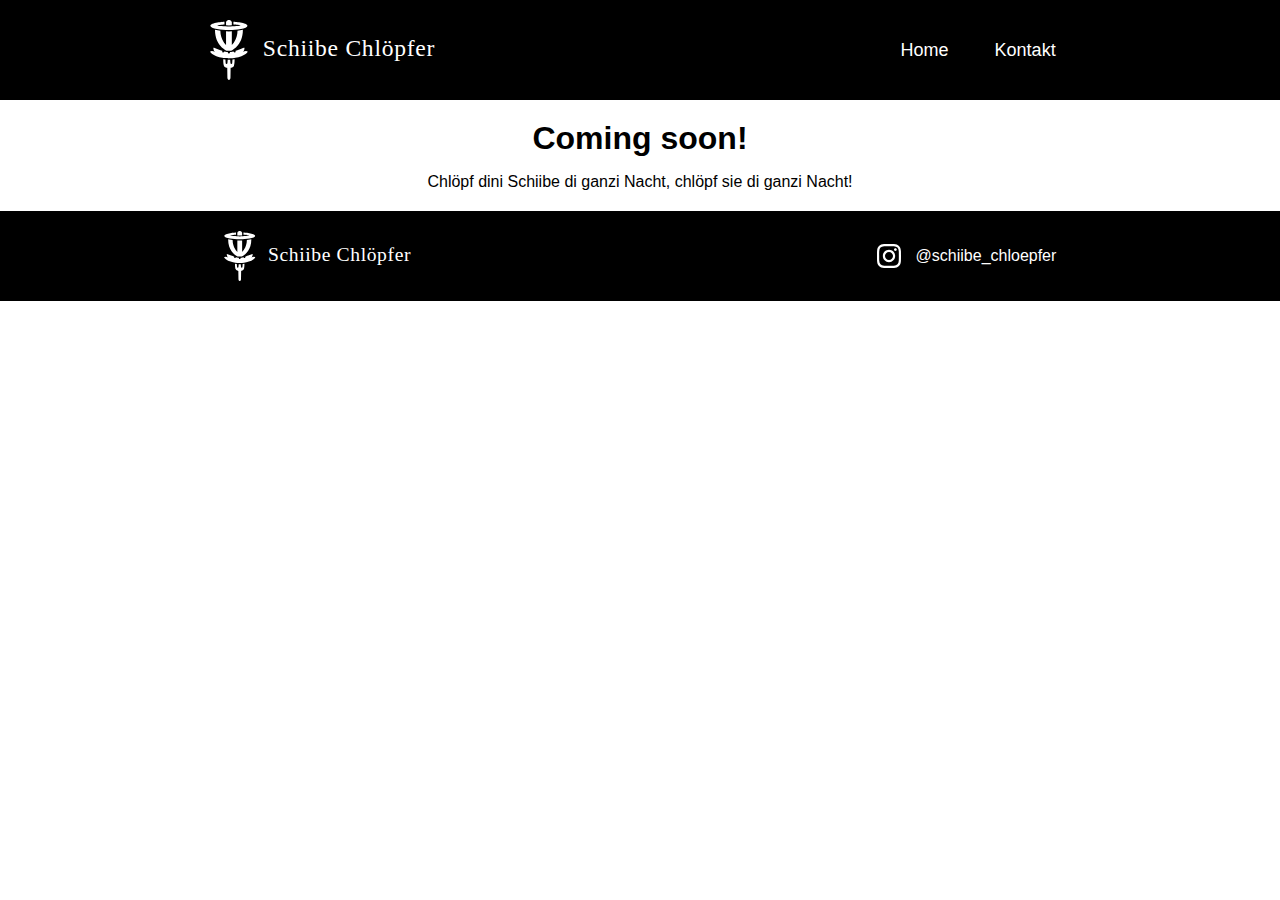
==== index.html @ 63c5a260 "Resolve menu bug" ====
<!doctype html>
<html lang=de>
    <head>
        <meta charset=utf-8>
        <meta name="viewport" content="width=device-width, initial-scale=1.0" />
        <title>Schiibe Chlöpfer</title>
        <script src="js/loadConent.js"></script>
        <link rel="stylesheet" href="css/styles.css">
    </head>
    <body>
        <header>
            <nav class="navbar">
                <!-- Header-Logo -->
                <img class="logo" id="headerLogo"
                    src="img/SchiibeChloepfer_Logo_V2_text_transparent.svg"
                    alt="Schiibe Chlöpfer Logo"
                    onclick="load_content('home')"/>
                
                <!-- Hamburger checkbox (using checkbox hack) -->
                <input type="checkbox" class="hamburger" id="checkbox_toggle" />
                <label for="checkbox_toggle" class="hamburger">&#9776;</label>
                
                <!-- Navigation menus -->
                <ul class="menu" id="menu">
                    <li><a onclick="load_content('home')">Home</a></li>
                    <li><a onclick="load_content('kontakt')"> Kontakt</a></li>
                </ul>
            </nav>
        </header>
        <main id="content">
            <!-- The content will be loaded here -->
        </main>
        <footer>
            <!-- Footer-Logo -->
            <img class="logo" id="footerLogo"
                    src="img/SchiibeChloepfer_Logo_V2_text_transparent.svg"
                    alt="Schiibe Chlöpfer Logo"
                    onclick="load_content('home')"/>
            <!-- Instagram-Link -->
            <a href="https://www.instagram.com/schiibe_chloepfer/" class="logo" id="instagramLogo">
                <img src="img/InstagramLogo.svg" alt="Instagram Logo"/>
                <p>@schiibe_chloepfer</p>
            </a>
        </footer>
    </body>
</html>
---- css/styles.css ----
/* ########## Default width ##########*/

/* ---------- Utilities ---------- */
* {
    margin: 0;
    padding: 0;
    box-sizing: border-box;
}

body {
    font-family: sans-serif;
}

li {
    list-style: none;
}

/* ---------- Header and Navigation  ---------- */

/* Navbar */
.navbar {
    display: flex;
    flex-wrap: nowrap;
    flex-direction: row;
    align-items: center;
    justify-content: space-around;
    padding: 20px;
    background-color: black;
    color: white;
}

/* Logo */
#headerLogo {
    height: 60px;
}

#headerLogo:hover{
    cursor: pointer;
}

/* Menu */
.menu {
    display: flex;
    gap: 1em;
    font-size: 18px;
    color: white;
    background-color:black;
}

.menu li:hover {
    cursor: pointer;
    background-color: #4c9e9e;
    border-radius: 5px;
    transition: 0.3s ease;
}

.menu li {
    padding: 5px 14px;
    user-select: none;
    -webkit-user-select: none;
    -webkit-touch-callout: none;
    -moz-user-select: none;
    -ms-user-select: none;
}

/* Checkbox */
input[type=checkbox] {
    display: none;
} 

.hamburger {
    display: none;
    font-size: 24px;
    user-select: none;
}

/* ---------- Main  ---------- */
main {
    display: flex;
    flex-direction: column;
    justify-content: space-around;
    align-items: center;
    padding: 20px;
    gap: 1em;
}

/* ---------- Footer ----------*/
footer {
    display: flex;
    flex-wrap: nowrap;
    flex-direction: row;
    align-items: center;
    justify-content: space-around;
    padding: 20px;
    background-color: black;
    color: white;
}

#footerLogo {
    height: 50px;
}

#footerLogo:hover {
    cursor: pointer;
}

#instagramLogo{
    height: 30px;
    display: flex;
    flex-direction: row;
    color: white;
    text-decoration: none;
    gap: 0.9em;
    align-items: center;
}

/* ########## 768px width ########## */
@media (max-width: 768px) {
    /* ---------- Header and Navigation  ---------- */
    /* Navbar */
    .navbar {
        flex-wrap: wrap;
        gap: 1em;
    }

    /* Menu */
    .menu {
        display: none;
        flex-direction: column;
        right: 0;
        left: 0;
        text-align: center;
        padding: 16px 0;
        flex-basis: 100%;
    }

    .menu li:hover {
        display: inline-block;
        background-color:#4c9e9e;
        transition: 0.3s ease;
    }

    .menu li + li {
        margin-top: 12px;
    }

    /* Checkbox */
    input[type=checkbox]:checked ~ .menu {
        display: flex;
    }

    .hamburger {
        display: flex;
    }

    /* ---------- Footer ----------*/
    footer {
        flex-wrap: wrap;
        gap: 1em;
    }
}

/* ########## 370px width ##########*/
@media (max-width: 370px) {
    /* ---------- Header and Navigation  ---------- */
    #headerLogo {
        width: 100%;
    }

    .menu {
        text-align: center;
    }

    /* ---------- Footer ----------*/
    #footerLogo {
        width: 100%;
    }

    #instagramLogo {
        display: flex;
        flex-wrap: wrap;
        justify-content: space-around;
        
    }

    #instagramLogo p{
        font-size: 7vw;
    }

}

/* ########## Dark mode ########## */
@media (prefers-color-scheme: dark) {
	body {
		background-color: #323232;
		color: white;
	}
}
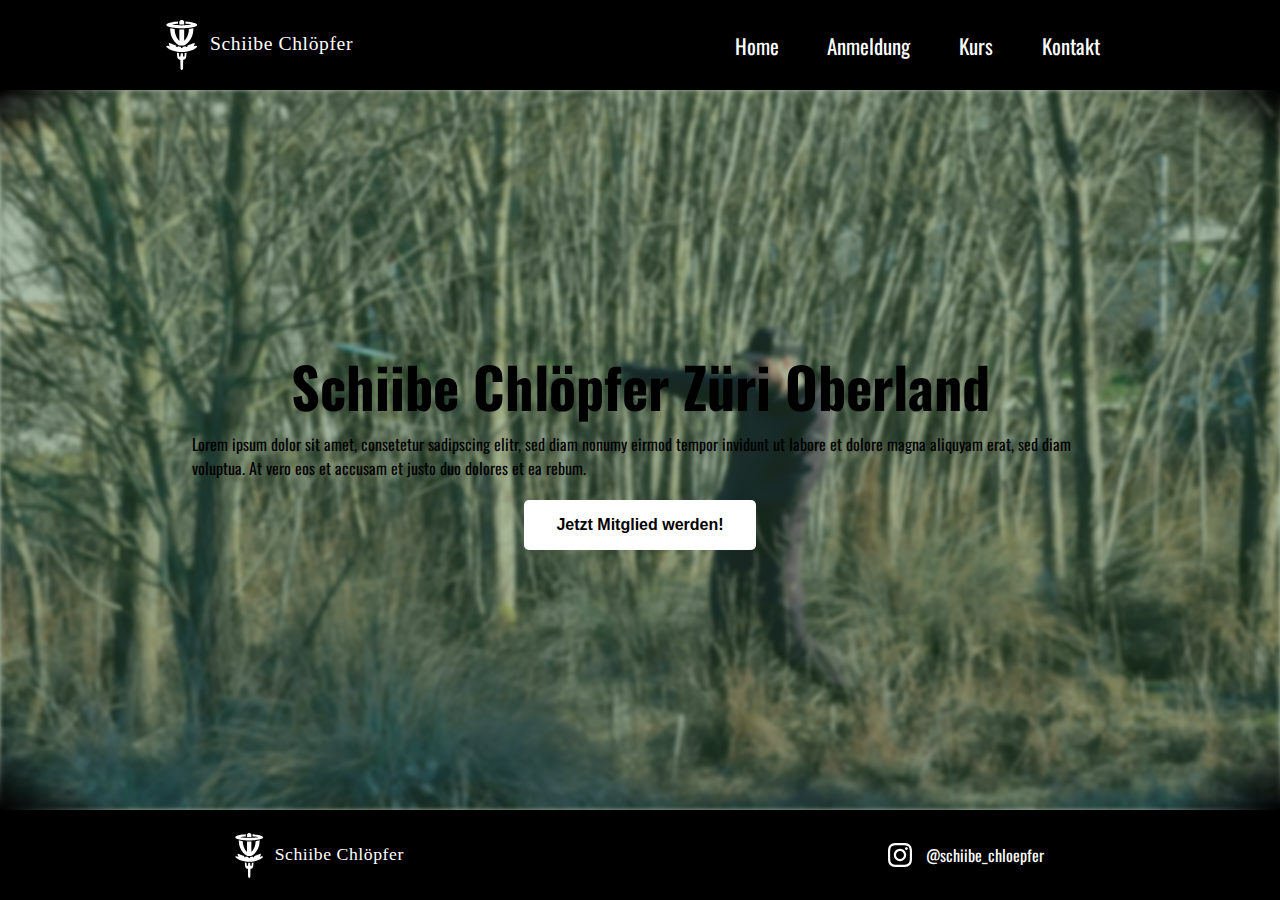
==== commit cec3a1bb: "Add htmls and responsiveness to latest changes" ====
--- a/index.html
+++ b/index.html
@@ -6,26 +6,29 @@
         <title>Schiibe Chlöpfer</title>
         <script src="js/loadConent.js"></script>
         <link rel="stylesheet" href="css/styles.css">
+        <link rel="preconnect" href="https://fonts.googleapis.com">
+        <link rel="preconnect" href="https://fonts.gstatic.com" crossorigin>
+        <link href="https://fonts.googleapis.com/css2?family=Oswald&display=swap" rel="stylesheet">
     </head>
     <body>
         <header>
-            <nav class="navbar">
-                <!-- Header-Logo -->
-                <img class="logo" id="headerLogo"
-                    src="img/SchiibeChloepfer_Logo_V2_text_transparent.svg"
-                    alt="Schiibe Chlöpfer Logo"
-                    onclick="load_content('home')"/>
-                
-                <!-- Hamburger checkbox (using checkbox hack) -->
-                <input type="checkbox" class="hamburger" id="checkbox_toggle" />
-                <label for="checkbox_toggle" class="hamburger">&#9776;</label>
-                
-                <!-- Navigation menus -->
-                <ul class="menu" id="menu">
-                    <li><a onclick="load_content('home')">Home</a></li>
-                    <li><a onclick="load_content('kontakt')"> Kontakt</a></li>
-                </ul>
-            </nav>
+            <!-- Header-Logo -->
+            <img class="logo" id="headerLogo"
+                src="img/SchiibeChloepfer_Logo_V2_text_transparent.svg"
+                alt="Schiibe Chlöpfer Logo"
+                onclick="load_content('home')"/>
+            
+            <!-- Hamburger checkbox (using checkbox hack) -->
+            <input type="checkbox" class="hamburger" id="checkbox_toggle" />
+            <label for="checkbox_toggle" class="hamburger">&#9776;</label>
+            
+            <!-- Navigation menus -->
+            <ul class="menu" id="menu">
+                <li><a onclick="load_content('home')">Home</a></li>
+                <li><a onclick="load_content('join')">Anmeldung</a></li>
+                <li><a onclick="load_content('course')">Kurs</a></li>
+                <li><a onclick="load_content('kontakt')">Kontakt</a></li>
+            </ul>
         </header>
         <main id="content">
             <!-- The content will be loaded here -->
--- a/css/styles.css
+++ b/css/styles.css
@@ -8,7 +8,11 @@
 }
 
 body {
-    font-family: sans-serif;
+    font-family: 'Oswald', sans-serif;
+    overflow-x: hidden;
+    display: flex;
+    flex-direction: column;
+    min-height: 100vh;
 }
 
 li {
@@ -18,7 +22,7 @@
 /* ---------- Header and Navigation  ---------- */
 
 /* Navbar */
-.navbar {
+header {
     display: flex;
     flex-wrap: nowrap;
     flex-direction: row;
@@ -27,11 +31,14 @@
     padding: 20px;
     background-color: black;
     color: white;
+    width: 100%;
+    min-height: 10vh;
+    gap: 1em;
 }
 
 /* Logo */
 #headerLogo {
-    height: 60px;
+    max-height: 50px
 }
 
 #headerLogo:hover{
@@ -45,6 +52,7 @@
     font-size: 18px;
     color: white;
     background-color:black;
+    font-size: 1.3rem;
 }
 
 .menu li:hover {
@@ -76,16 +84,13 @@
 
 /* ---------- Main  ---------- */
 main {
-    display: flex;
-    flex-direction: column;
-    justify-content: space-around;
-    align-items: center;
-    padding: 20px;
-    gap: 1em;
+    --main-min-height: 80vh;
+    min-height: var(--main-min-height);
 }
 
 /* ---------- Footer ----------*/
 footer {
+    position: relative;
     display: flex;
     flex-wrap: nowrap;
     flex-direction: row;
@@ -94,17 +99,18 @@
     padding: 20px;
     background-color: black;
     color: white;
+    min-height: 10vh;
 }
 
 #footerLogo {
-    height: 50px;
+    height: 5vh;
 }
 
 #footerLogo:hover {
     cursor: pointer;
 }
 
-#instagramLogo{
+#instagramLogo {
     height: 30px;
     display: flex;
     flex-direction: row;
@@ -112,15 +118,98 @@
     text-decoration: none;
     gap: 0.9em;
     align-items: center;
+}
+
+/* ---------- Content ----------*/
+.background {
+    min-height: var(--main-min-height);
+    position: relative;
+}
+
+.background::before {
+    
+    background-image: url("../img/AndiDiscGolfWurf.jpg");
+    background-size: cover;
+    background-position: center;
+    position: absolute;
+    z-index: -1;
+    content: "";
+    width: 100%;
+    height: 100%;
+    --blur: 2px;
+    filter: blur(var(--blur));
+    -webkit-filter: blur(var(--blur));
+}
+
+.backgroundOverlay {
+    min-height: var(--main-min-height);
+    width: 100%;
+    background-image: radial-gradient(rgba(48, 94, 44, 0.4) 90%, black);
+    display: flex;
+    justify-content: space-around;
+}
+
+.foreground {
+    display: flex;
+    align-items: center;
+    justify-content: center;
+    flex-direction: column;
+    gap: 20px;
+    max-width: 70vw;
+}
+
+.foregroundText {
+    display: flex;
+    align-items: center;
+    justify-content: space-around;
+    flex-direction: column;
+    gap: 10px;
+}
+
+.foregroundTitle {
+    font-size: 3.5rem;
+    text-align: center;
+    line-height: 1.3;
+}
+
+.foregroundButtonArea {
+    display: flex;
+}
+
+.foregroundCallToActionButton {
+    background-color: white;
+    border-radius: 5px;
+    border: none;
+    color: black;
+    padding: 16px 32px;
+    text-align: center;
+    font-size: 1rem;
+    font-weight: bold;
+    transition: 0.3s;
+}
+  
+.foregroundCallToActionButton:hover {
+    background-color: black;
+    color: white;
 }
 
 /* ########## 768px width ########## */
 @media (max-width: 768px) {
     /* ---------- Header and Navigation  ---------- */
+
     /* Navbar */
-    .navbar {
+    header {
         flex-wrap: wrap;
         gap: 1em;
+        min-height: 16vh;
+    } 
+
+    main {
+        --main-min-height: 74vh;
+    }
+
+    #headerLogo {
+        width: 100%;
     }
 
     /* Menu */
@@ -136,7 +225,7 @@
 
     .menu li:hover {
         display: inline-block;
-        background-color:#4c9e9e;
+        background-color:white;
         transition: 0.3s ease;
     }
 
@@ -161,17 +250,22 @@
 }
 
 /* ########## 370px width ##########*/
-@media (max-width: 370px) {
+@media (max-width: 480px) {
     /* ---------- Header and Navigation  ---------- */
-    #headerLogo {
-        width: 100%;
-    }
-
     .menu {
         text-align: center;
     }
 
+    /* ---------- Main ---------- */
+    main {
+        --main-min-height: 67vh;
+    }
+
     /* ---------- Footer ----------*/
+    footer {
+        min-height: 17vh;
+    }
+
     #footerLogo {
         width: 100%;
     }
@@ -180,13 +274,12 @@
         display: flex;
         flex-wrap: wrap;
         justify-content: space-around;
-        
+        height: 0,8rem;
     }
 
     #instagramLogo p{
         font-size: 7vw;
     }
-
 }
 
 /* ########## Dark mode ########## */
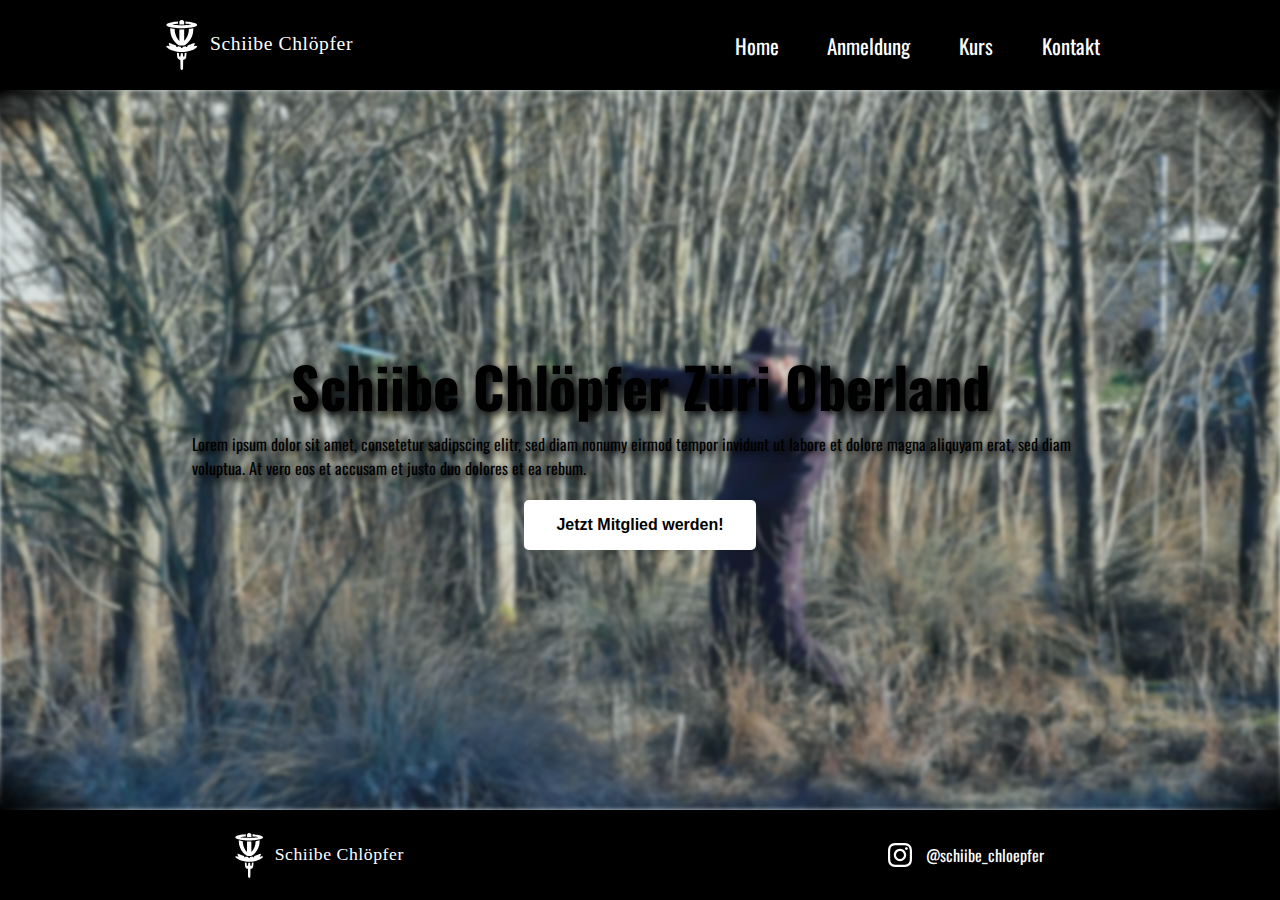
==== commit a342bb47: "Add join form" ====
--- a/index.html
+++ b/index.html
@@ -5,10 +5,12 @@
         <meta name="viewport" content="width=device-width, initial-scale=1.0" />
         <title>Schiibe Chlöpfer</title>
         <script src="js/loadConent.js"></script>
+        <script src="js/sendEmail.js"></script>
         <link rel="stylesheet" href="css/styles.css">
         <link rel="preconnect" href="https://fonts.googleapis.com">
         <link rel="preconnect" href="https://fonts.gstatic.com" crossorigin>
         <link href="https://fonts.googleapis.com/css2?family=Oswald&display=swap" rel="stylesheet">
+        <script src="https://smtpjs.com/v3/smtp.js"></script>
     </head>
     <body>
         <header>
--- a/css/styles.css
+++ b/css/styles.css
@@ -57,7 +57,8 @@
 
 .menu li:hover {
     cursor: pointer;
-    background-color: #4c9e9e;
+    background-color: white;
+    color: black;
     border-radius: 5px;
     transition: 0.3s ease;
 }
@@ -72,7 +73,7 @@
 }
 
 /* Checkbox */
-input[type=checkbox] {
+#checkbox_toggle {
     display: none;
 } 
 
@@ -127,8 +128,6 @@
 }
 
 .background::before {
-    
-    background-image: url("../img/AndiDiscGolfWurf.jpg");
     background-size: cover;
     background-position: center;
     position: absolute;
@@ -141,12 +140,21 @@
     -webkit-filter: blur(var(--blur));
 }
 
+#homeJoinBackground::before {
+    background-image: url("../img/AndiDiscGolfWurf.jpg");
+}
+
+#joinBackground::before {
+    background-image: url("../img/AndiPutSonne.JPG");
+}
+
 .backgroundOverlay {
     min-height: var(--main-min-height);
     width: 100%;
-    background-image: radial-gradient(rgba(48, 94, 44, 0.4) 90%, black);
-    display: flex;
-    justify-content: space-around;
+    background-image: radial-gradient(rgba(79, 115, 112, 0.2) 90%, black);
+    display: flex;
+    justify-content: space-around;
+    padding: 20px 0px;
 }
 
 .foreground {
@@ -164,6 +172,7 @@
     justify-content: space-around;
     flex-direction: column;
     gap: 10px;
+    text-shadow: 3px 3px 8px black;
 }
 
 .foregroundTitle {
@@ -185,12 +194,64 @@
     text-align: center;
     font-size: 1rem;
     font-weight: bold;
-    transition: 0.3s;
+    transition: 0.3s ease;
 }
   
 .foregroundCallToActionButton:hover {
     background-color: black;
     color: white;
+}
+
+.applicationForm {
+    display: flex;
+    flex-direction: column;
+    background-color: black;
+    border-radius: 10px;
+    padding: 20px;
+    gap: 1em;
+    width: 50vw;
+    max-width: 600px;
+}
+
+.applicationForm label {
+    font-size: 1.2rem;
+}
+
+.labelCheckboxCombo {
+    display: flex;
+    flex-direction: row;
+    justify-content: space-around;
+    align-items: start;
+    width: 100%;
+}
+
+.labelCheckboxCombo label {
+    font-size: 1rem;
+    width: 85%;
+}
+
+#joinFormButton {
+    width: fit-content;
+    margin-top: 10px;
+}
+
+#joinFormMail {
+    margin-bottom: 10px;
+}
+
+.joinFormInput {
+    min-height: 40px;
+    width: 100%;
+    font-size: 1rem;
+    padding: 10px;
+}
+
+#joinFormConsent,
+#joinFormPassive,
+#joinFormActive  {
+    min-height: 0;
+    height: 20px;
+    width: 5%;
 }
 
 /* ########## 768px width ########## */
@@ -247,6 +308,11 @@
         flex-wrap: wrap;
         gap: 1em;
     }
+
+    /* ---------- Join Form ----------*/
+    .applicationForm {
+        width: 70vw;
+    }
 }
 
 /* ########## 370px width ##########*/
@@ -279,6 +345,11 @@
 
     #instagramLogo p{
         font-size: 7vw;
+    }
+
+    /* ---------- Join Form ----------*/
+    .applicationForm {
+        width: 90vw;
     }
 }
 
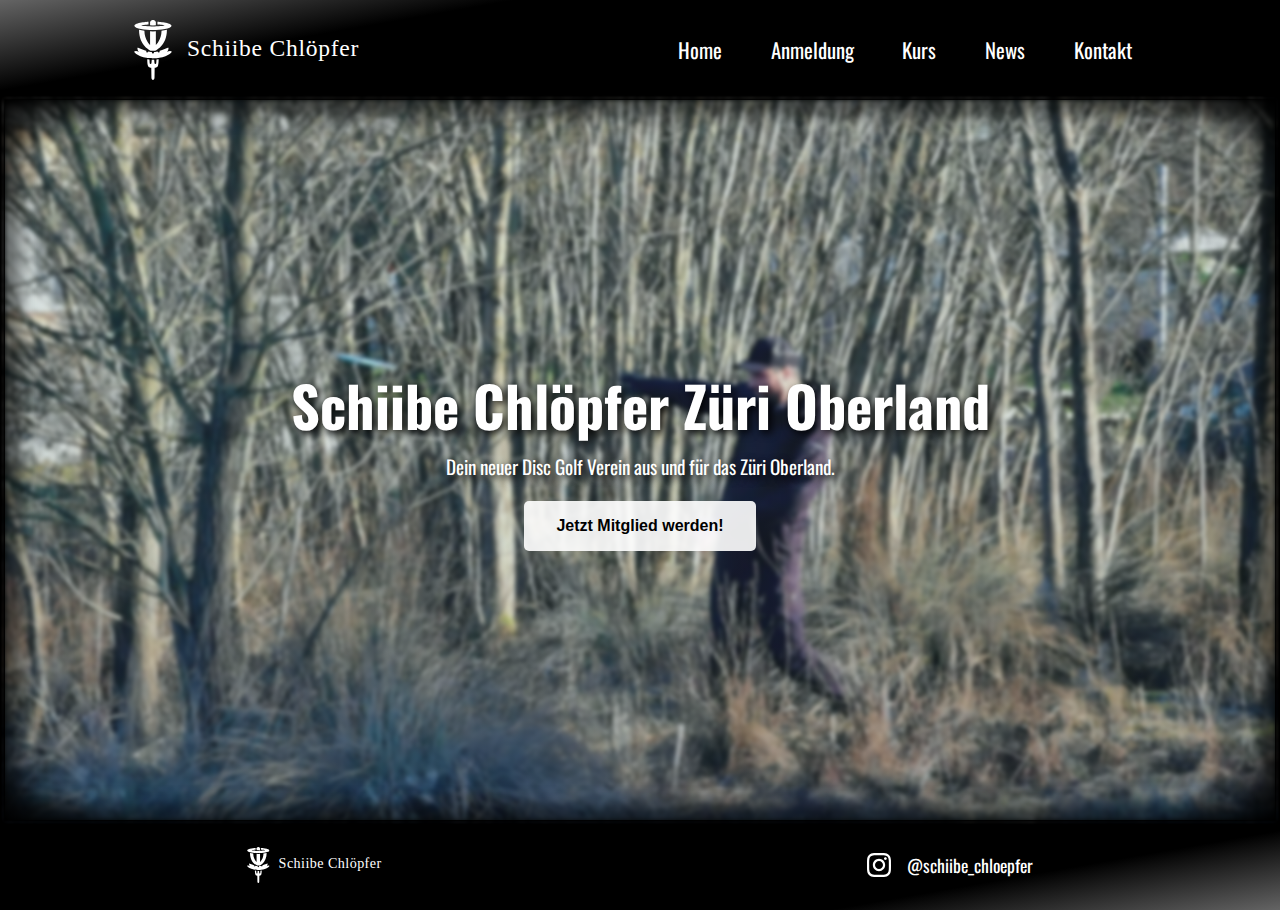
==== commit ba0bdd9a: "news" ====
--- a/index.html
+++ b/index.html
@@ -29,6 +29,7 @@
                 <li><a onclick="load_content('home')">Home</a></li>
                 <li><a onclick="load_content('join')">Anmeldung</a></li>
                 <li><a onclick="load_content('course')">Kurs</a></li>
+                <li><a onclick="load_content('news')">News</a></li>
                 <li><a onclick="load_content('kontakt')">Kontakt</a></li>
             </ul>
         </header>
--- a/css/styles.css
+++ b/css/styles.css
@@ -5,6 +5,30 @@
     margin: 0;
     padding: 0;
     box-sizing: border-box;
+
+    /* ----- Color scheme ----- */
+    
+    --primary-color: white;
+    --secondary-color: black;
+    --menu-hover-color: rgba(255, 255, 255, 0.8);
+    --button-background-color: rgba(255, 255, 255, 0.9);
+    --button-hover-color: rgba(0, 0, 0, 0.6);
+    --text-color: var(--primary-color);
+    --button-text-color: var(--secondary-color);
+    --form-background-color: rgba(0, 0, 0, 0.6);
+    --background-gradient-start: rgb(100, 100, 100);
+    --background-image-gradient-color: rgba(79, 115, 112, 0.2);
+    --background-gradient: linear-gradient( 170deg, 
+                                            var(--background-gradient-start) 0%, 
+                                            var(--secondary-color) 8%,
+                                            var(--secondary-color) 93%, 
+                                            var(--background-gradient-start) 100%);
+    --background-image-gradient: radial-gradient(   var(--background-image-gradient-color) 90%, 
+                                                    var(--secondary-color));
+}
+
+html {
+    scrollbar-width: none;
 }
 
 body {
@@ -13,6 +37,14 @@
     display: flex;
     flex-direction: column;
     min-height: 100vh;
+    background-image: var(--background-gradient);
+    padding: 0px 5px;
+    -ms-overflow-style: none;
+}
+
+body::-webkit-scrollbar{
+    display: none;
+    width: 0 !important;
 }
 
 li {
@@ -29,8 +61,7 @@
     align-items: center;
     justify-content: space-around;
     padding: 20px;
-    background-color: black;
-    color: white;
+    color: var(--primary-color);
     width: 100%;
     min-height: 10vh;
     gap: 1em;
@@ -38,7 +69,7 @@
 
 /* Logo */
 #headerLogo {
-    max-height: 50px
+    max-height: 60px
 }
 
 #headerLogo:hover{
@@ -51,14 +82,14 @@
     gap: 1em;
     font-size: 18px;
     color: white;
-    background-color:black;
+    background-color: transparent;
     font-size: 1.3rem;
 }
 
 .menu li:hover {
     cursor: pointer;
-    background-color: white;
-    color: black;
+    background-color: var(--menu-hover-color);
+    color: var(--secondary-color);
     border-radius: 5px;
     transition: 0.3s ease;
 }
@@ -81,12 +112,14 @@
     display: none;
     font-size: 24px;
     user-select: none;
+    cursor: pointer;
 }
 
 /* ---------- Main  ---------- */
 main {
     --main-min-height: 80vh;
     min-height: var(--main-min-height);
+    color: var(--primary-color);
 }
 
 /* ---------- Footer ----------*/
@@ -98,13 +131,12 @@
     align-items: center;
     justify-content: space-around;
     padding: 20px;
-    background-color: black;
-    color: white;
+    color: var(--primary-color);
     min-height: 10vh;
 }
 
 #footerLogo {
-    height: 5vh;
+    height: 4vh;
 }
 
 #footerLogo:hover {
@@ -119,12 +151,14 @@
     text-decoration: none;
     gap: 0.9em;
     align-items: center;
+    font-size: 1.1rem;
 }
 
 /* ---------- Content ----------*/
 .background {
     min-height: var(--main-min-height);
     position: relative;
+    box-shadow: 0px 0px 2px 2px var(--secondary-color);
 }
 
 .background::before {
@@ -144,17 +178,30 @@
     background-image: url("../img/AndiDiscGolfWurf.jpg");
 }
 
-#joinBackground::before {
+#joinFormBackground::before {
     background-image: url("../img/AndiPutSonne.JPG");
+}
+
+#joinConditionsBackground::before {
+    background-image: url("../img/SalomePut.JPG");
+}
+
+#contactBackground::before {
+    background-image: url("../img/DaniPuttSonne.JPG");
+}
+
+#courseBackground::before {
+    background-image: url("../img/AndiVorhand.JPG");
 }
 
 .backgroundOverlay {
     min-height: var(--main-min-height);
     width: 100%;
-    background-image: radial-gradient(rgba(79, 115, 112, 0.2) 90%, black);
+    background-image: var(--background-image-gradient);
     display: flex;
     justify-content: space-around;
     padding: 20px 0px;
+    box-shadow: 0px 0px 16px 16px rgba(0, 0, 0, 0.5) inset;
 }
 
 .foreground {
@@ -172,7 +219,8 @@
     justify-content: space-around;
     flex-direction: column;
     gap: 10px;
-    text-shadow: 3px 3px 8px black;
+    text-shadow: 3px 3px 8px var(--secondary-color);
+    font-size: 1.2rem;
 }
 
 .foregroundTitle {
@@ -186,26 +234,46 @@
 }
 
 .foregroundCallToActionButton {
-    background-color: white;
+    background-color: var(--button-background-color);
     border-radius: 5px;
     border: none;
-    color: black;
+    color: var(--button-text-color);
     padding: 16px 32px;
     text-align: center;
     font-size: 1rem;
     font-weight: bold;
     transition: 0.3s ease;
+    text-decoration: none;
+    text-shadow: none;
 }
   
 .foregroundCallToActionButton:hover {
-    background-color: black;
-    color: white;
+    background-color: var(--button-hover-color);
+    color: var(--primary-color);
+}
+
+.contentTable {
+    background-color: var(--form-background-color);
+    border-radius: 10px;
+    padding: 20px 0px;
+    text-align: left;
+    vertical-align: top;
+    border-spacing: 50px 5px;
+}
+
+#priceTable h2 {
+    text-align: center;
+    margin-bottom: 20px;
+}
+
+.divider {
+    height: 20px;
 }
 
 .applicationForm {
     display: flex;
     flex-direction: column;
-    background-color: black;
+    background-color: var(--form-background-color);
     border-radius: 10px;
     padding: 20px;
     gap: 1em;
@@ -226,17 +294,17 @@
 }
 
 .labelCheckboxCombo label {
-    font-size: 1rem;
+    font-size: 1.1rem;
     width: 85%;
 }
 
 #joinFormButton {
     width: fit-content;
-    margin-top: 10px;
-}
-
-#joinFormMail {
-    margin-bottom: 10px;
+    margin-top: 30px;
+}
+
+#joinFromMessage {
+    margin-bottom: 15px;
 }
 
 .joinFormInput {
@@ -248,10 +316,46 @@
 
 #joinFormConsent,
 #joinFormPassive,
-#joinFormActive  {
+#joinFormActive,
+#joinFormGoenner  {
     min-height: 0;
     height: 20px;
     width: 5%;
+}
+
+#joinFormConsentCombo {
+    margin-top: 30px;
+}
+
+#joinFormConsentCombo label {
+    font-size: 0.9rem;
+}
+
+#writeUsButton {
+    font-size: 1.2rem;
+}
+
+#udiscIFrame {
+    width: 100%;
+    height: 100%;
+    border: none;
+    box-shadow: 0px 0px 50px var(--primary-color);
+    min-height: 500px;
+    margin: 10px;
+}
+
+.contactAddress {
+    margin: 20px;
+}
+
+#personalAddresses {
+    display: flex;
+    gap: 2em;
+}
+
+.temp {
+    text-align: center;
+    margin: 20px;
 }
 
 /* ########## 768px width ########## */
@@ -286,8 +390,6 @@
 
     .menu li:hover {
         display: inline-block;
-        background-color:white;
-        transition: 0.3s ease;
     }
 
     .menu li + li {
@@ -312,6 +414,11 @@
     /* ---------- Join Form ----------*/
     .applicationForm {
         width: 70vw;
+    }
+
+    #personalAddresses {
+        flex-direction: column;
+        gap: 0;
     }
 }
 
@@ -340,23 +447,24 @@
         display: flex;
         flex-wrap: wrap;
         justify-content: space-around;
-        height: 0,8rem;
-    }
-
-    #instagramLogo p{
-        font-size: 7vw;
     }
 
     /* ---------- Join Form ----------*/
     .applicationForm {
-        width: 90vw;
+        width: 80vw;
+    }
+
+    #priceTable {
+        font-size: 0.9rem;
+        border-spacing: 20px 5px;
+    }
+
+    .foregroundText h1 {
+        font-size: 3rem;
     }
 }
 
 /* ########## Dark mode ########## */
-@media (prefers-color-scheme: dark) {
-	body {
-		background-color: #323232;
-		color: white;
-	}
-}+/*@media (prefers-color-scheme: dark) {
+
+}*/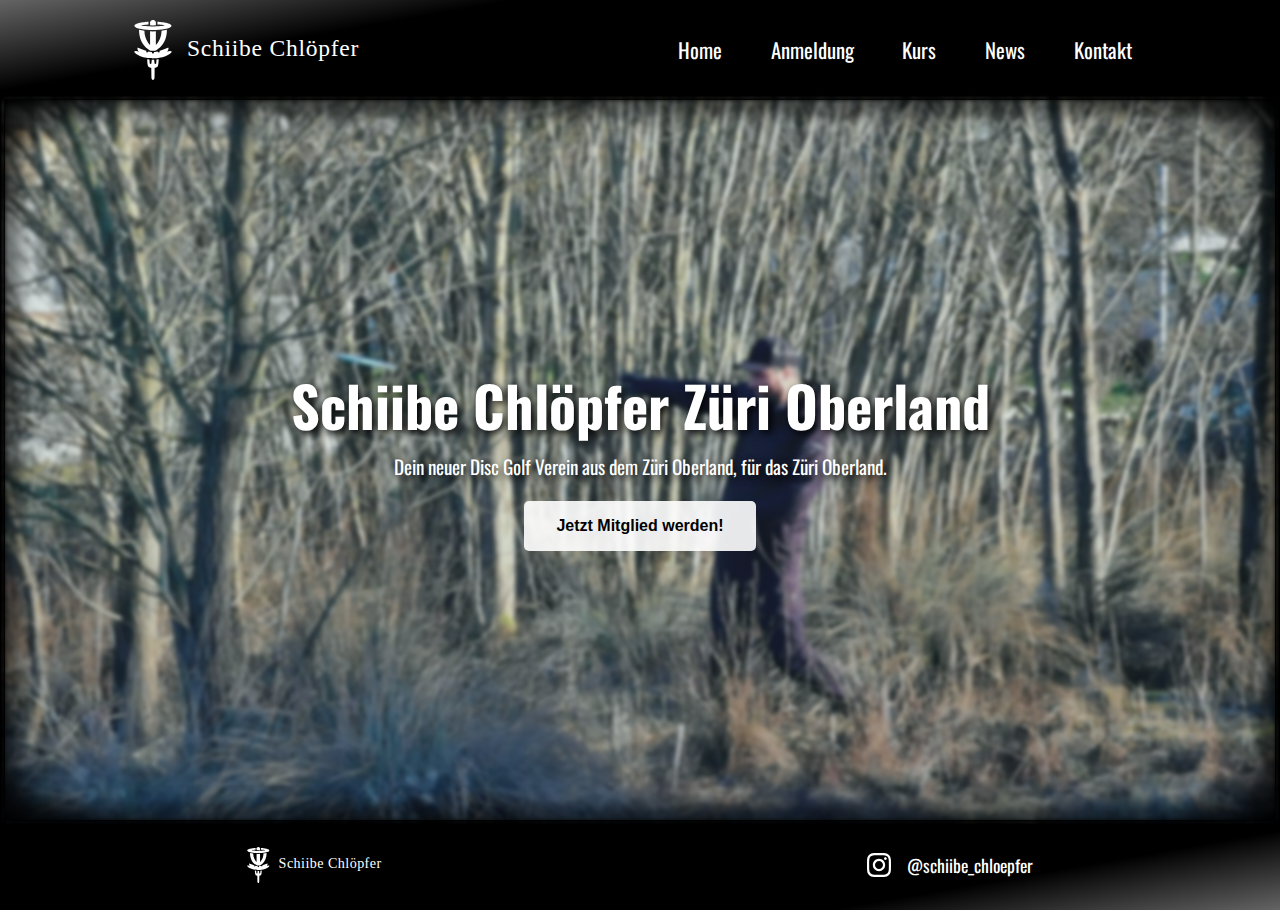
==== commit 467decc9: "favicon and styling news" ====
--- a/index.html
+++ b/index.html
@@ -4,6 +4,8 @@
         <meta charset=utf-8>
         <meta name="viewport" content="width=device-width, initial-scale=1.0" />
         <title>Schiibe Chlöpfer</title>
+        <link rel="icon" href="img/SchiibeChloepfer_Logo_favicon.svg" type="image/svg+xml">
+        <link rel="icon" href="img/SchiibeChloepfer_Logo_raw_bt_Logo.ico" type="image/x-icon">
         <script src="js/loadConent.js"></script>
         <script src="js/sendEmail.js"></script>
         <link rel="stylesheet" href="css/styles.css">
--- a/css/styles.css
+++ b/css/styles.css
@@ -194,6 +194,10 @@
     background-image: url("../img/AndiVorhand.JPG");
 }
 
+#newsBackground::before {
+    background-image: url("../img/AndiBackhand.JPG");
+}
+
 .backgroundOverlay {
     min-height: var(--main-min-height);
     width: 100%;
@@ -255,9 +259,8 @@
 .contentTable {
     background-color: var(--form-background-color);
     border-radius: 10px;
-    padding: 20px 0px;
+    padding: 20px 15px;
     text-align: left;
-    vertical-align: top;
     border-spacing: 50px 5px;
 }
 
@@ -281,6 +284,16 @@
     max-width: 600px;
 }
 
+.applicationForm h2 {
+    text-align: center;
+}
+
+.applicationForm p {
+    margin-top: 10px;
+    text-align: center;
+    font-size: 0.8rem;
+}
+
 .applicationForm label {
     font-size: 1.2rem;
 }
@@ -353,13 +366,25 @@
     gap: 2em;
 }
 
+#newsTable th, 
+#newsTable td {
+    border-top: 1px solid;
+    border-bottom: 1px solid;
+    vertical-align: top;
+    padding: 10px;
+}
+
+#newsTable {
+    border-collapse: collapse;
+}
+
 .temp {
     text-align: center;
     margin: 20px;
 }
 
-/* ########## 768px width ########## */
-@media (max-width: 768px) {
+/* ########## 800px width ########## */
+@media (max-width: 800px) {
     /* ---------- Header and Navigation  ---------- */
 
     /* Navbar */
@@ -422,7 +447,7 @@
     }
 }
 
-/* ########## 370px width ##########*/
+/* ########## 480px width ##########*/
 @media (max-width: 480px) {
     /* ---------- Header and Navigation  ---------- */
     .menu {
@@ -454,7 +479,7 @@
         width: 80vw;
     }
 
-    #priceTable {
+    .contentTable {
         font-size: 0.9rem;
         border-spacing: 20px 5px;
     }
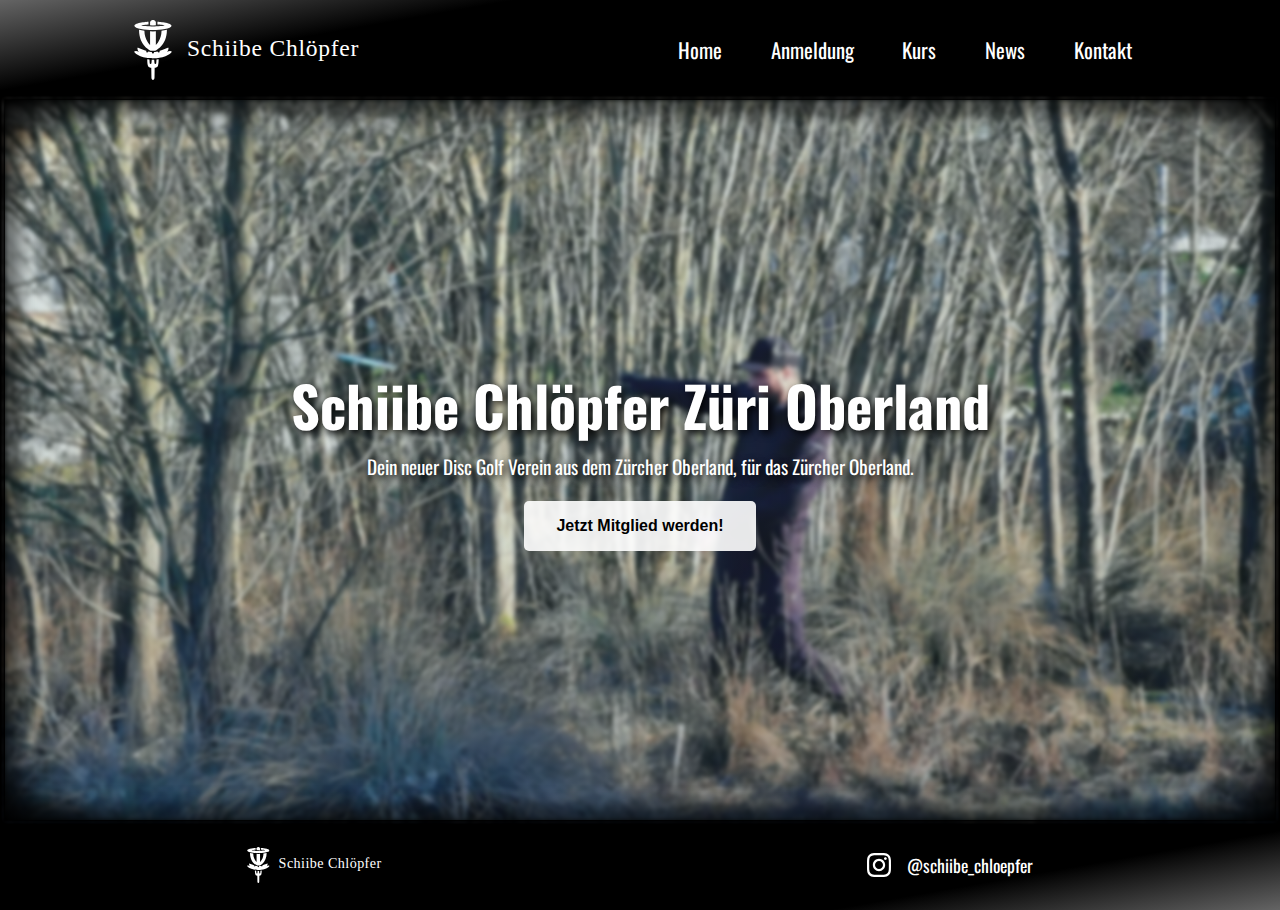
==== commit 765cd7dc: "Add meta description, correct spelling" ====
--- a/index.html
+++ b/index.html
@@ -3,9 +3,10 @@
     <head>
         <meta charset=utf-8>
         <meta name="viewport" content="width=device-width, initial-scale=1.0" />
+        <meta name="description" content="Dein lokaler Disc Golf Verein im Zürich Oberland. Werde jetzt Mitglied!" />
         <title>Schiibe Chlöpfer</title>
-        <link rel="icon" href="img/SchiibeChloepfer_Logo_favicon.svg" type="image/svg+xml">
-        <link rel="icon" href="img/SchiibeChloepfer_Logo_raw_bt_Logo.ico" type="image/x-icon">
+        <link id="svgFavicon" rel="icon" href="img/SchiibeChloepfer_Logo_raw_bt_Logo.svg" type="image/svg+xml">
+        <link id="icoFavicon" rel="icon" href="img/SchiibeChloepfer_Logo_raw_bt_Logo.ico" type="image/x-icon">
         <script src="js/loadConent.js"></script>
         <script src="js/sendEmail.js"></script>
         <link rel="stylesheet" href="css/styles.css">
@@ -32,7 +33,7 @@
                 <li><a onclick="load_content('join')">Anmeldung</a></li>
                 <li><a onclick="load_content('course')">Kurs</a></li>
                 <li><a onclick="load_content('news')">News</a></li>
-                <li><a onclick="load_content('kontakt')">Kontakt</a></li>
+                <li><a onclick="load_content('contact')">Kontakt</a></li>
             </ul>
         </header>
         <main id="content">
--- a/css/styles.css
+++ b/css/styles.css
@@ -264,9 +264,19 @@
     border-spacing: 50px 5px;
 }
 
+#benefitsList li{
+    list-style-type: disc;
+    list-style-position: inside;
+}
+
 #priceTable h2 {
     text-align: center;
     margin-bottom: 20px;
+}
+
+#donationAppeal a {
+    color: var(--primary-color);
+    text-decoration: none;
 }
 
 .divider {
@@ -330,7 +340,7 @@
 #joinFormConsent,
 #joinFormPassive,
 #joinFormActive,
-#joinFormGoenner  {
+#joinFormPatron  {
     min-height: 0;
     height: 20px;
     width: 5%;
@@ -342,6 +352,25 @@
 
 #joinFormConsentCombo label {
     font-size: 0.9rem;
+}
+
+#joinFormPatronContribution {
+    display: flex;
+    gap: 10px;
+    align-self: flex-end;
+    align-items: center;
+    width: 85%;
+    height: auto;
+}
+
+#joinFormPatronContribution label {
+    font-size: 1rem;
+}
+
+#joinFormPatronContributionValue {
+    text-align: right;
+    width: 20%;
+    height: 1px;
 }
 
 #writeUsButton {
